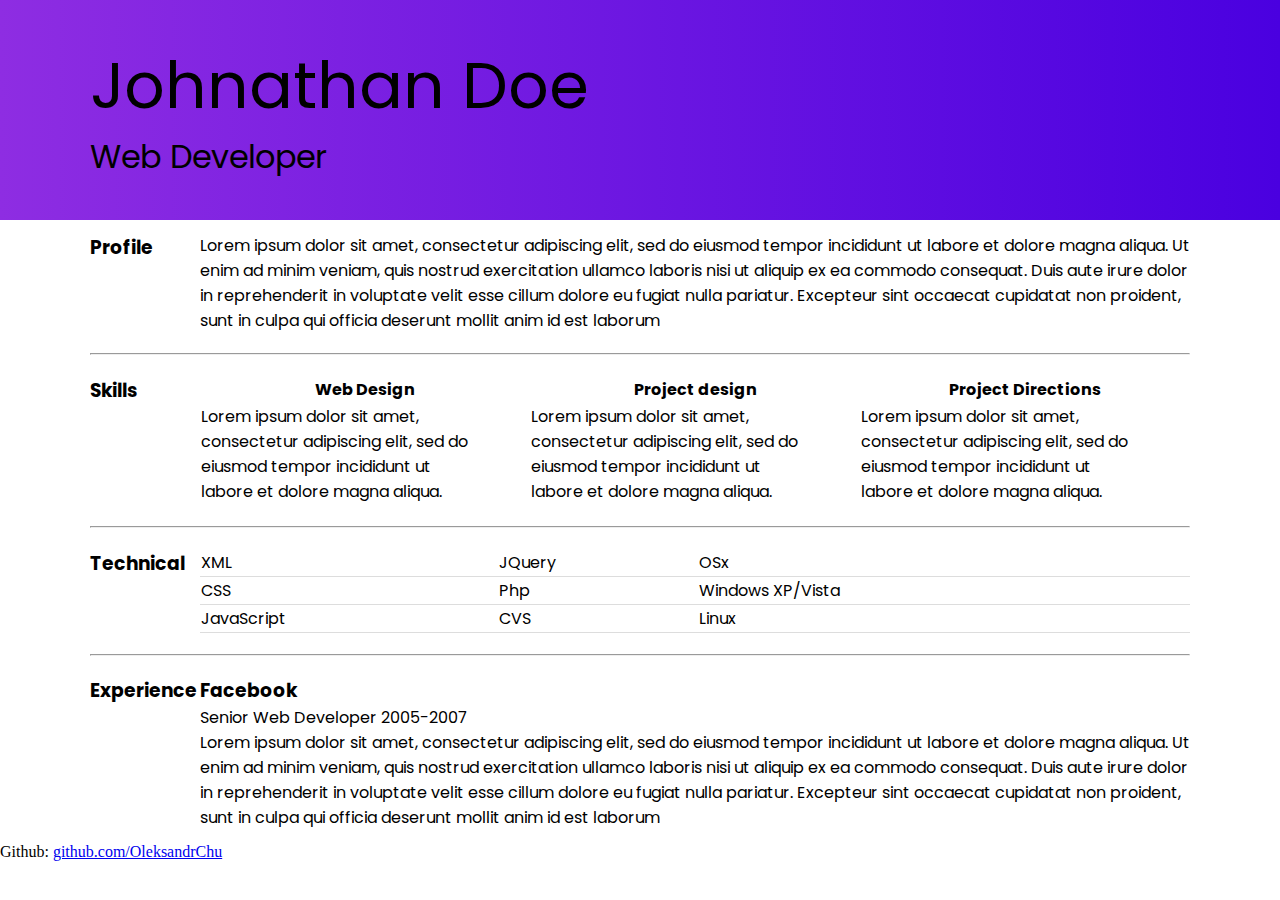
==== cv.html @ 6dbbac9d "Initial commit" ====
<!DOCTYPE html>
<html lang="en">
<head>
    <meta charset="UTF-8">
    <title>CV</title>
    <link href="https://fonts.googleapis.com/css2?family=Poppins:wght@300&display=swap" rel="stylesheet">
    <link rel="stylesheet" href="styles.css">
</head>
<body>
<main>
    <section>
        <div class="header_block">
            <div>
                <div style="font-size: 4em">Johnathan Doe</div>
                <div style="font-size: 2em">Web Developer</div>
            </div>
        </div>
    </section>
    <section>
        <div class="content_block">
            <div class="title_block">
                <h3>Profile</h3>
            </div>
            <div class="desc_block">
                <div>
                    Lorem ipsum dolor sit amet, consectetur adipiscing elit, sed do eiusmod tempor incididunt ut labore
                    et dolore magna aliqua. Ut enim ad minim veniam, quis nostrud exercitation ullamco laboris nisi ut
                    aliquip ex ea commodo consequat. Duis aute irure dolor in reprehenderit in voluptate velit esse
                    cillum dolore eu fugiat nulla pariatur. Excepteur sint occaecat cupidatat non proident, sunt in
                    culpa qui officia deserunt mollit anim id est laborum
                </div>
            </div>
        </div>
    </section>
    <hr>
    <section>
        <div class="content_block">
            <div class="title_block">
                <h3>Skills</h3>
            </div>
            <div class="desc_block">
                <table>
                    <tr>
                        <th>Web Design</th>
                        <th>Project design</th>
                        <th>Project Directions</th>
                    </tr>
                    <tr>
                        <td>Lorem ipsum dolor sit amet, consectetur adipiscing elit, sed do eiusmod tempor incididunt ut
                            labore et dolore magna aliqua.
                        </td>
                        <td>Lorem ipsum dolor sit amet, consectetur adipiscing elit, sed do eiusmod tempor incididunt ut
                            labore et dolore magna aliqua.
                        </td>
                        <td>Lorem ipsum dolor sit amet, consectetur adipiscing elit, sed do eiusmod tempor incididunt ut
                            labore et dolore magna aliqua.
                        </td>
                    </tr>
                </table>
            </div>
        </div>
    </section>
    <hr>
    <section>
        <div class="content_block">
            <div class="title_block">
                <h3>Technical</h3>
            </div>
            <div class="desc_block">
                <table>
                    <tr>
                        <td class="divider">XML</td>
                        <td class="divider">JQuery</td>
                        <td class="divider">OSx</td>
                    </tr>
                    <tr>
                        <td class="divider">CSS</td>
                        <td class="divider">Php</td>
                        <td class="divider">Windows XP/Vista</td>
                    </tr>
                    <tr>
                        <td class="divider">JavaScript</td>
                        <td class="divider">CVS</td>
                        <td class="divider">Linux</td>
                    </tr>
                </table>
            </div>
        </div>
    </section>
    <hr>
    <section>
        <div class="content_block">
            <div class="title_block">
                <h3>Experience</h3>
            </div>
            <div class="desc_block">
                <h3>Facebook</h3>
                Senior Web Developer 2005-2007<br>
                Lorem ipsum dolor sit amet, consectetur adipiscing elit, sed do eiusmod tempor incididunt ut labore et
                dolore magna aliqua. Ut enim ad minim veniam, quis nostrud exercitation ullamco laboris nisi ut aliquip
                ex ea commodo consequat. Duis aute irure dolor in reprehenderit in voluptate velit esse cillum dolore eu
                fugiat nulla pariatur. Excepteur sint occaecat cupidatat non proident, sunt in culpa qui officia
                deserunt mollit anim id est laborum
            </div>
        </div>
    </section>
</main>
<footer>
    Github: <a href="https://github.com/OleksandrChu">github.com/OleksandrChu</a>
</footer>
</body>
</html>
---- styles.css ----
.content_block {
    margin-left: 7%;
    margin-right: 7%;
    padding-top: 1%;
    padding-bottom: 1%;
    display: flex;
    font-family: Poppins, sans-serif;
}

.header_block {
    padding: 3% 7%;
    font-family: Poppins, sans-serif;
    background: linear-gradient(to right, #8E2DE2, #4A00E0);
}

.avatar_block {
    background: olive;
    width: 25%;
}

.title_block {
    width: 10%;
}

.desc_block {
    width: 90%;
}

.divider {
    border-bottom: 1px solid #ddd;
}

img {
    max-height: 100%;
    min-width: 100%;
}

body {
    margin: 0;
}

hr {
    margin-left: 7%;
    margin-right: 7%;
}

h3 {
    margin-top: 0;
    margin-bottom: 0;
}

table {
    border-collapse: collapse;
    width: 100%;
}

td {
    padding-right: 5%;
}
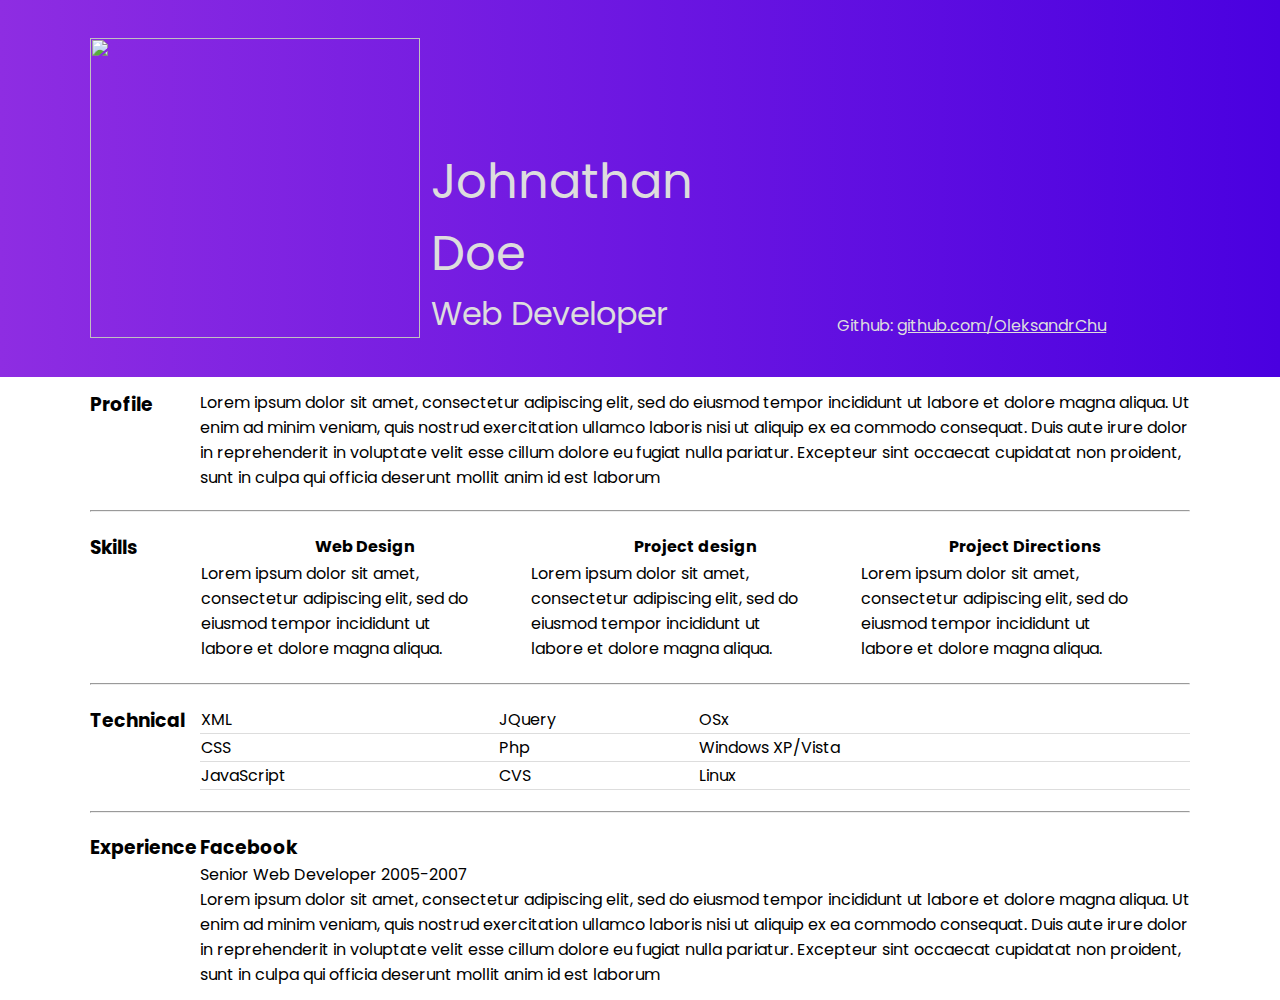
==== commit c36ec729: "use flow" ====
--- a/cv.html
+++ b/cv.html
@@ -10,9 +10,19 @@
 <main>
     <section>
         <div class="header_block">
-            <div>
-                <div style="font-size: 4em">Johnathan Doe</div>
-                <div style="font-size: 2em">Web Developer</div>
+            <div class="header_content" style="float: left">
+                <img src="https://cdn2.theweek.co.uk/sites/theweek/files/2018/10/daniel_craig.jpg" alt="">
+            </div>
+            <div class="header_content" style="position: relative">
+                <div style="position: absolute; bottom: 0; right: 0">
+                    <div style="font-size: 3rem">Johnathan Doe</div>
+                    <div style="font-size: 2rem">Web Developer</div>
+                </div>
+            </div>
+            <div class="header_content" style="position: relative">
+                <div style="position: absolute; bottom: 0; right: 0">
+                    <div>Github: <a href="https://github.com/OleksandrChu">github.com/OleksandrChu</a> </div>
+                </div>
             </div>
         </div>
     </section>
@@ -105,8 +115,8 @@
         </div>
     </section>
 </main>
-<footer>
-    Github: <a href="https://github.com/OleksandrChu">github.com/OleksandrChu</a>
-</footer>
+<!--<footer>-->
+<!--    Github: <a href="https://github.com/OleksandrChu">github.com/OleksandrChu</a>-->
+<!--</footer>-->
 </body>
 </html>--- a/styles.css
+++ b/styles.css
@@ -9,13 +9,17 @@
 
 .header_block {
     padding: 3% 7%;
+    height: 300px;
     font-family: Poppins, sans-serif;
     background: linear-gradient(to right, #8E2DE2, #4A00E0);
 }
 
-.avatar_block {
-    background: olive;
-    width: 25%;
+div.header_content {
+    display: inline-block;
+    width: 30%;
+    margin-right: 1%;
+    height: 100%;
+    color: #ddd;
 }
 
 .title_block {
@@ -30,9 +34,13 @@
     border-bottom: 1px solid #ddd;
 }
 
+a {
+    color: #ddd;
+}
+
 img {
-    max-height: 100%;
-    min-width: 100%;
+    height: 100%;
+    width: 100%;
 }
 
 body {
